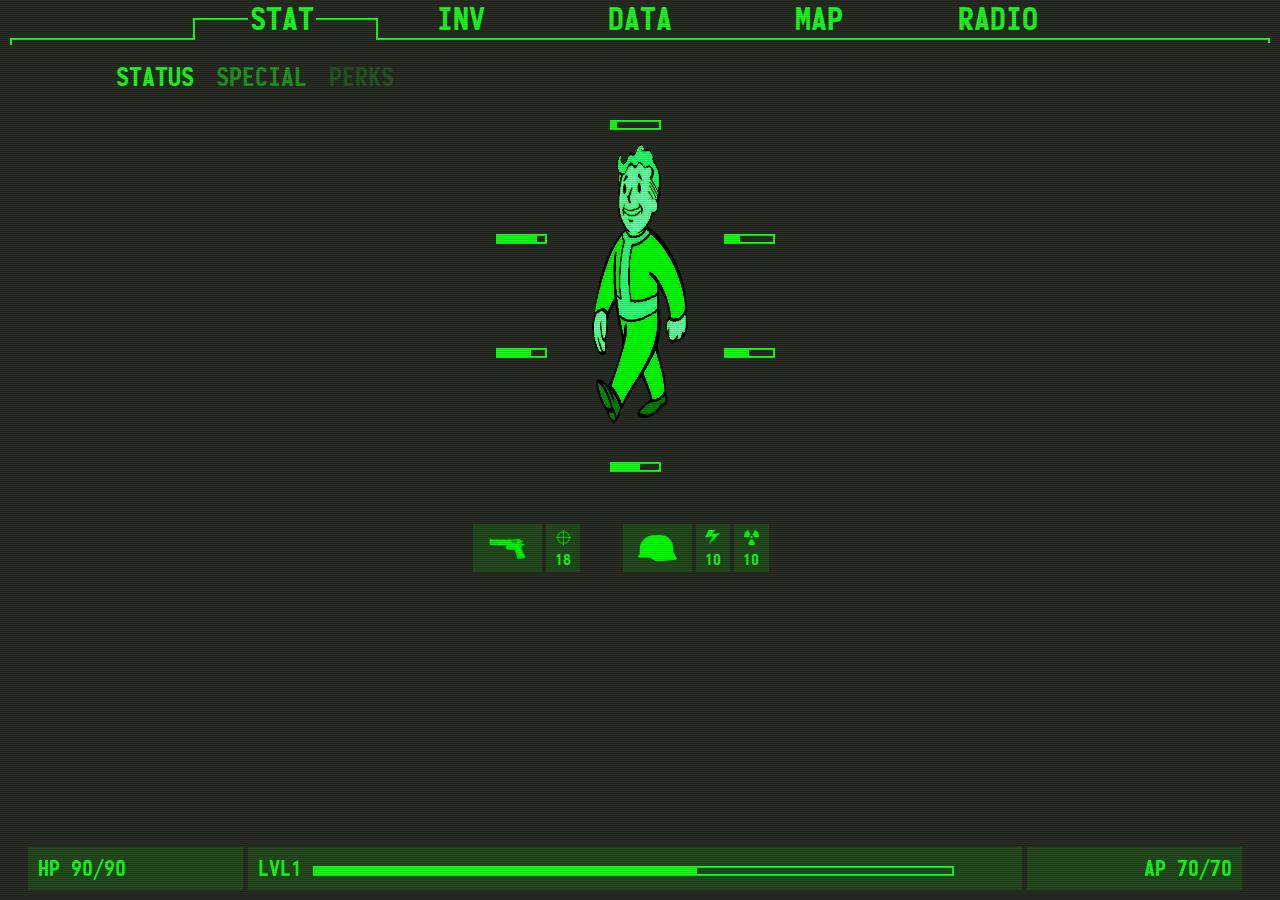
==== index.html @ efe97548 "Refresh knowledge with Vault Boy" ====
<!DOCTYPE html>
<html lang="eng">

<head>
    <meta charset="UTF-8">
    <title> Pipboy</title>
    <meta name="viewport" content="width=device-width, initial-scale=1, shrink-to-fit=no" />
    <link rel="stylesheet" href="css/bootstrap.min.css" />
    <link rel="stylesheet" href="css/pipboy.app.css" />
</head>

<body>
    <nav class="nav-underline">
        <ul class="nav nav-justified" id="main-nav">
            <li class="nav-item active">
                <a class="nav-link active" href="#">STAT</a>
            </li>
            <li class="nav-item">
                <a class="nav-link" href="./html/inv.html">INV</a>
            </li>
            <li class="nav-item">
                <a class="nav-link" href="#">DATA</a>
            </li>
            <li class="nav-item">
                <a class="nav-link" href="#">MAP</a>
            </li>
            <li class="nav-item">
                <a class="nav-link" href="#">RADIO</a>
            </li>
        </ul>
    </nav>
    <div class="container">
        <div class="row">
            <div class="col">
                <ul class="nav nav-tabs">
                    <li class="nav-item">
                        <a class="nav-link" data-toggle="tab" role="tab" href="#status">STATUS</a>
                    </li>
                    <li class="nav-item">
                        <a class="nav-link" data-toggle="tab" role="tab" href="#special">SPECIAL</a>
                    </li>
                    <li class="nav-item">
                        <a class="nav-link" data-toggle="tab" role="tab" href="#perks">PERKS</a>
                    </li>
                </ul>

                <div class="tab-content">
                    <div class="tab-pane active" id="status" role="tabpanel">
                        <div class="center-image">
                            <img src="img/pip.png" />
                        </div>
                        <div class="stat-bars">
                            <div class="row">
                                <div class="col">
                                    <div class="stat-bar">
                                        <div class="level-progress"><div class="level-progress-indicator" style="width:10%"></div>
                                        </div>
                                    </div>
                                </div>
                            </div>

                            <div class="row">
                                <div class="col-4">
                                    <div class="stat-bar float-right">
                                        <div class="level-progress"><div class="level-progress-indicator" style="width:84%"></div>
                                        </div>
                                    </div>
                                </div>
                                <div class="col-4"></div>
                                <div class="col-4">
                                    <div class="stat-bar float-left">
                                        <div class="level-progress"><div class="level-progress-indicator" style="width:30%"></div>
                                        </div>
                                    </div>
                                </div>
                            </div>
                            <div class="row">
                                <div class="col-4 ">
                                    <div class="stat-bar float-right">
                                        <div class="level-progress"><div class="level-progress-indicator" style="width:70%"></div>
                                        </div>
                                    </div>
                                </div>
                                <div class="col-4"></div>
                                <div class="col-4">
                                    <div class="stat-bar float-left">
                                        <div class="level-progress"><div class="level-progress-indicator" style="width:50%"></div>
                                        </div>
                                    </div>
                                </div>
                            </div>
                            <div class="row">
                                <div class="col">
                                    <div class="stat-bar">
                                        <div class="level-progress"><div class="level-progress-indicator" style="width:60%"></div>
                                        </div>
                                    </div>
                                </div>
                            </div>
                        </div>
                        <div class="row stats-numbers justify-content-center">
                            <div class="col-1 transparent"></div>
                            <div class="col-2">
                                    <img src="./img/pistol.png" class="img-responsive lg-img" /> 
                            </div>
                            <div class="col-1">
                                <div class="icon">
                                    <img src="./img/crosshair.png" class="sm-img img-responsive" />
                                </div>
                                <div class="points">18</div>
                            </div>
                            <div class="col-1 transparent"></div>
                            <div class="col-2">
                                <img src="./img/helmet.png" class="img-responsive lg-img" />
                            </div>
                            <div class="col-1">
                                    <div class="icon">
                                        <img src="img/lightening.png" class="sm-img img-responsive"/>
                                    </div>
                                    <div class="points">10</div>
                            </div>
                            <div class="col-1">
                                    <div class="icon">
                                        <img src="img/radiation.png" class="sm-img img-responsive" />
                                    </div>
                                    <div class="points">10</div>
                            </div>

                            <div class="col-2 transparent"></div>
                        </div>
                    </div>
                    <div class="tab-pane" id="special" role="tabpanel">SPECIAL</div>
                    <div class="tab-pane" id="perks" role="tabpanel">PERKS</div>
                </div>
            </div>
        </div>
    </div>

    <nav class="pip-footer">
        <div class="row justify-content-center">
            <div class="col-2">HP 90/90</div>
            <div class="col-8">
                <span style="width:10%">LVL1</span>
                <div class="level-progress">
                    <div class="level-progress-indicator" style="width:60%"></div>
                </div>
            </div>
            <div class="col-2 text-right">AP 70/70</div>
        </div>
    </nav>
    <script src="https://code.jquery.com/jquery-3.4.1.min.js"></script>
    <script src="js/bootstrap.min.js"></script>
    <script src="js/pipboy.app.js"></script>
</body>

</html>
---- css/pipboy.app.css ----
@font-face{
    font-family: Pipboy;
    src: url(../fonts/monofonto.ttf)
}

body{
    color:#14fe17;
    background: #272b23;
    height: 100vh;
    font-family: Pipboy, Georgia, 'Times New Roman', Times, serif;
}

body::after{
    width: 100%;
    height: 100%;
    content: "";
    position: absolute;
    top: 0px;
    left: 0px;
    background: repeating-linear-gradient(0deg,rgba(0,0,0,.5), rgba(0,0,0,.4) 1px, transparent 1px, transparent 2px);
    opacity: 0.3;
    z-index: 100;
    pointer-events: none;
}

 ul.nav > li > a {
    color: #1afe1d;
}

nav.nav-underline{
    width: calc(100% - 20px);
    margin: 0px 10px;
    border-bottom: 2px solid;
}

nav.nav-underline > .nav{
    margin: 0px calc(100vw/7);
}


nav.nav-underline > ul > li > a {
    font-size: 32px;
    line-height: 22px;
}

nav.nav-underline::before, nav.nav-underline::after {
    content: "";
    position: absolute;
    height: 5px;
    width: 2px;
    display: block;
    background: #1afe1d;
}

nav.nav-underline::before {
    left: 10px;
    margin-top: 40px;
}

nav.nav-underline::after {
    right: 10px;
}


nav.nav-underline > ul > li {
    width: 100%;
}

nav.nav-underline > ul.nav > li.nav-item > a.nav-link {
    display: table;
    padding-left: 2px;
    padding-right: 2px;
    margin: auto;
    text-align: center;
    z-index: 50;
    position: relative;
    background: #272b23;
}

    nav.nav-underline > ul > li.active::before{
        content: "";
        position: absolute;
        display: block;
        height: 22px;
        top: 18px;
        padding-left: 5px;
        max-width: calc((100vw - 20px - 100vw/3)/4.5);
        width: 100%;
        background: #272b23;
        border-left: 2px solid;
        border-right: 2px solid;
        border-top: 2px solid;

    }


@media screen and (max-width: 650px ){
    nav.nav-underline > ul > li > a{
        font-size: 22px;
    }

    .nav.nav-tabs > li.nav-item > a.nav-link{
        font-size: 18px;
    }
}

@media screen and (max-width: 540px ){
    nav.nav-underline > ul > li > a{
        font-size: 16px;
    }

    .nav.nav-tabs > li.nav-item > a.nav-link{
        font-size: 12px;
    }
}

.tab-content{
    height: 70vh;
}

.tab-content .tab-pane.active{
    height: 70vh;
}

#status{
    max-width: 30vw;
    margin: auto;
}

@media screen and (max-width: 769px)
{
    #status{
        max-width: 70vw;
    }

}

.center-image{
    position: absolute;
    max-width: inherit;
    width: 100%;
    height: 50%;
    margin-top: 30px;
    text-align: center;
}

.center-image img{
    height: 80%;
    width: 25%;
    filter: grayscale(1) sepia(100%) hue-rotate(55deg) saturate(7) brightness(1) contrast(2);
}

.stats-numbers{
    text-align: center;
}

.stat-bars .row {
    margin-bottom: 10vh;
}

.stat-bars .row:last-child{
    margin-bottom: 5vh ;
}

.stats-numbers .col-2, .stats-numbers .col-1{
    background: rgba(16,255,0,.15);
    margin-right: 4px;
}

.stats-numbers img{
    width: 100%;
    margin: auto;
    align-content: center;
    filter: grayscale(1) brightness(200) contrast(0) sepia(100%) hue-rotate(55deg) saturate(20);
}

.stats-numbers .sm-img{
    width: 15px;
    height: 15px;
}

.stats-numbers .col-2{
    display: flex;
    align-items: center;
}

.stats-numbers .col-1{
    padding: 0;
    text-align: center;
}

.stats-numbers .transparent{
    background: transparent;
}

.stat-bar {
    width: 6vw;
    margin: auto;
}


.pip-footer{
    position: fixed;
    font-size: 2.5vw;
    margin: 10px 0 10px 5px;
    width: calc(100% - 20px);
    bottom: 0;
}

@media screen and (min-width : 660px){
    .pip-footer{
        font-size: 22px;
    }

    .stat-bar {
        width: 60px;
        margin: auto;
    }
}
.pip-footer .col-8,.pip-footer .col-2 {
    background: rgba(16,255,0,.15);
    padding: 5px 10px;
}

/* .pip-footer .col-2:first-of-type{
    margin-left: 2vw;
} */
.pip-footer .col-8{
    margin: 0px 5px;
    flex: 0 0 60%;
}

.nav.nav-tabs{
    margin: 20px;
    border: none;
}

.nav.nav-tabs > .nav-item > .nav-link:hover{
    border: 1px solid transparent;
}

.nav.nav-tabs > li.nav-item > a.nav-link {
    font-size: 26px;
    background: transparent;
    border: 1px solid transparent;
    line-height: 22px;
    padding: 5px 10px;
}

@media screen and (max-width: 650px ){
    .nav.nav-tabs > li.nav-item > a.nav-link{
        font-size: 18px;
    }
}

@media screen and (max-width: 540px ){
    .nav.nav-tabs > li.nav-item > a.nav-link{
        font-size: 14px;
    }
}

.nav.nav-tabs > li:nth-child(2) > a{
    opacity: .5;
}

.nav.nav-tabs > li:nth-child(3) > a{
    opacity: .2;
}

.level-progress{
    width: 85%;
    height: 10px;
    border: 2px solid;
    display: inline-block;
}

.level-progress-indicator{
    background: #14fe17;
    height: 6px;
}

.tab-content #status.full-pane {
    max-width: 100%;
    width: 100%;
}

.item-list{
    float: left;
    padding: 0;
    list-style: none;
    margin: 0;
}

.item-list > li > a{
    display: block;
    padding: 5px 10px;
    width: 40vw;
    border-radius: 2px;
    color: #14fe17;
    padding-left: 25px;
}

#status .item-list > li > a:hover{
    text-decoration: none;
    background: #14fe17;
    color: #272b23;
}

.item-stats{
    width: 20vw;
    right: 0;
    position: absolute;
    bottom: 2vh;
}

@media screen and (max-width:800px){
    .item-stats{
        width: 40vw;
    }
}

.item-stats .col{
    background: rgba(16,255,0,.15);
    margin-bottom: 2px;
}
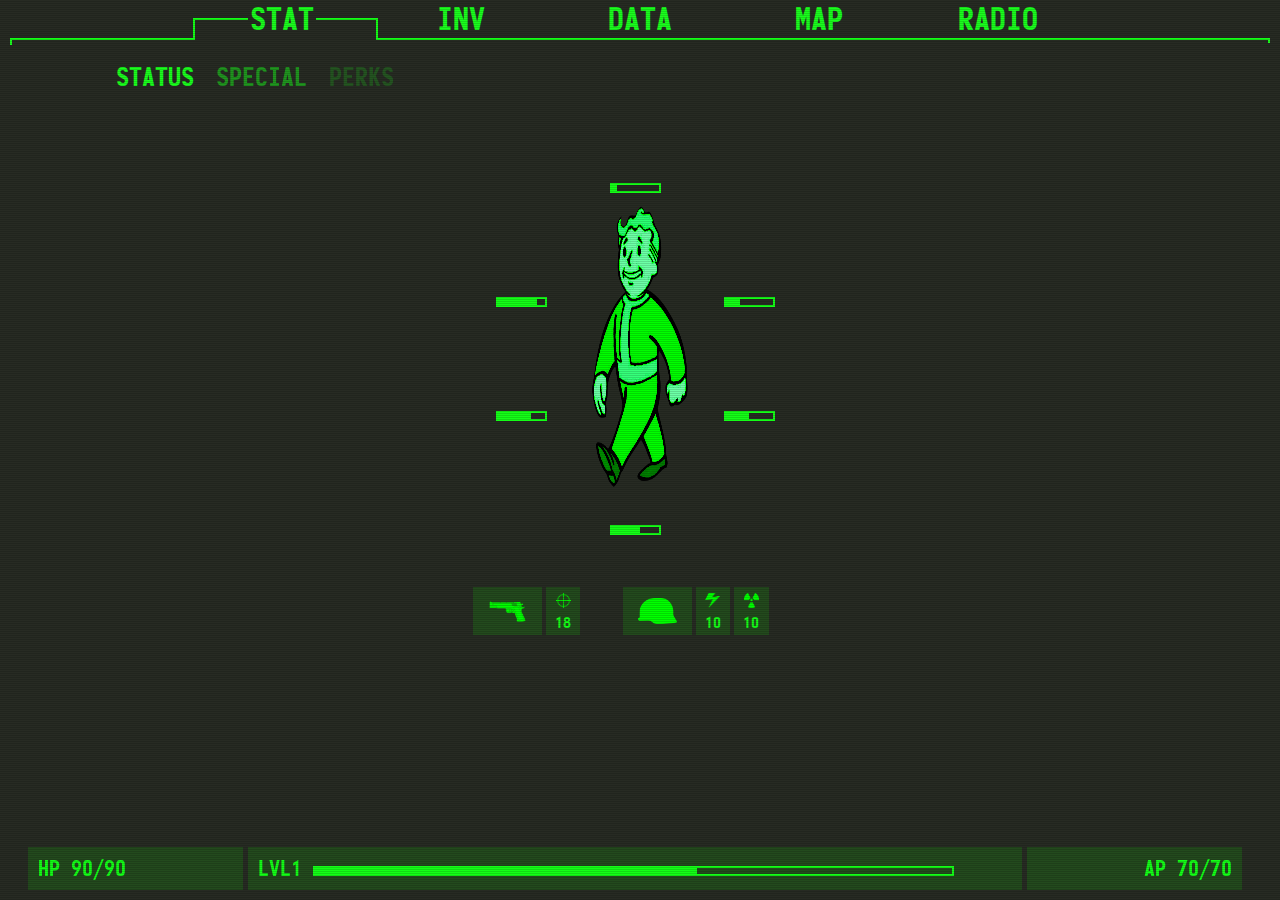
==== commit 4809dc0c: "update GunList + pictures + styleing" ====
--- a/index.html
+++ b/index.html
@@ -45,7 +45,7 @@
                 </ul>
 
                 <div class="tab-content">
-                    <div class="tab-pane active" id="status" role="tabpanel">
+                    <div class="tab-pane active big" id="status" role="tabpanel">
                         <div class="center-image">
                             <img src="img/pip.png" />
                         </div>
--- a/css/pipboy.app.css
+++ b/css/pipboy.app.css
@@ -2,6 +2,21 @@
 @font-face{
     font-family: Pipboy;
     src: url(../fonts/monofonto.ttf)
+}
+
+::-webkit-scrollbar {
+    width: 4px;
+}
+ 
+::-webkit-scrollbar-track {
+    -webkit-box-shadow: inset 0 0 6px rgba(0,0,0,0.3); 
+    border-radius: 10px;
+}
+ 
+::-webkit-scrollbar-thumb {
+    border-radius: 10px;
+    background: #14fe17;
+    -webkit-box-shadow: inset 0 0 6px rgba(0,0,0,0.5); 
 }
 
 body{
@@ -123,6 +138,13 @@
     height: 70vh;
 }
 
+@media screen and (min-width: 800px){
+
+.tab-content .tab-pane.active.big{
+    padding-top: 7vh;
+}
+}
+
 #status{
     max-width: 30vw;
     margin: auto;
@@ -290,6 +312,8 @@
     padding: 0;
     list-style: none;
     margin: 0;
+    max-height: 40vh;
+    overflow-y: scroll;
 }
 
 .item-list > li > a{
@@ -307,6 +331,27 @@
     color: #272b23;
 }
 
+.item-list a.active::before{
+    content: '';
+    display: block;
+    position: relative;
+    float: left;
+    height: 10px;
+    width: 10px;
+    margin: 6px 6px 0 -20px;
+    background: #14fe17;
+}
+
+.item-list a.active:hover::before{
+    background: #272b23;
+}
+
+
+.weapon-img .weapon{
+    width: 100%;
+    max-height: 80vh;
+}
+
 .item-stats{
     width: 20vw;
     right: 0;
@@ -315,12 +360,46 @@
 }
 
 @media screen and (max-width:800px){
+
+    .item-list{
+        width:90%;
+        max-height: 17vh;
+        font-size: 13px;
+    }
+
+    .item-list > li > a{
+        width: 100%;
+    }
+
+    .item-list a.active::before{
+        content: '';
+        display: block;
+        position: relative;
+        float: left;
+        height: 7px;
+        width: 7px;
+        margin: 6px 6px 0 -10px;
+        background: #14fe17;
+    }
+
+    .row.img-row{
+        display: inline-block;
+    }
+
+    .weapon-img .weapon{
+        width: 100%;
+        max-height: 70vh;
+    }
+
     .item-stats{
         width: 40vw;
-    }
+        right: 30px;
+    }
+
 }
 
 .item-stats .col{
     background: rgba(16,255,0,.15);
     margin-bottom: 2px;
-}+}
+
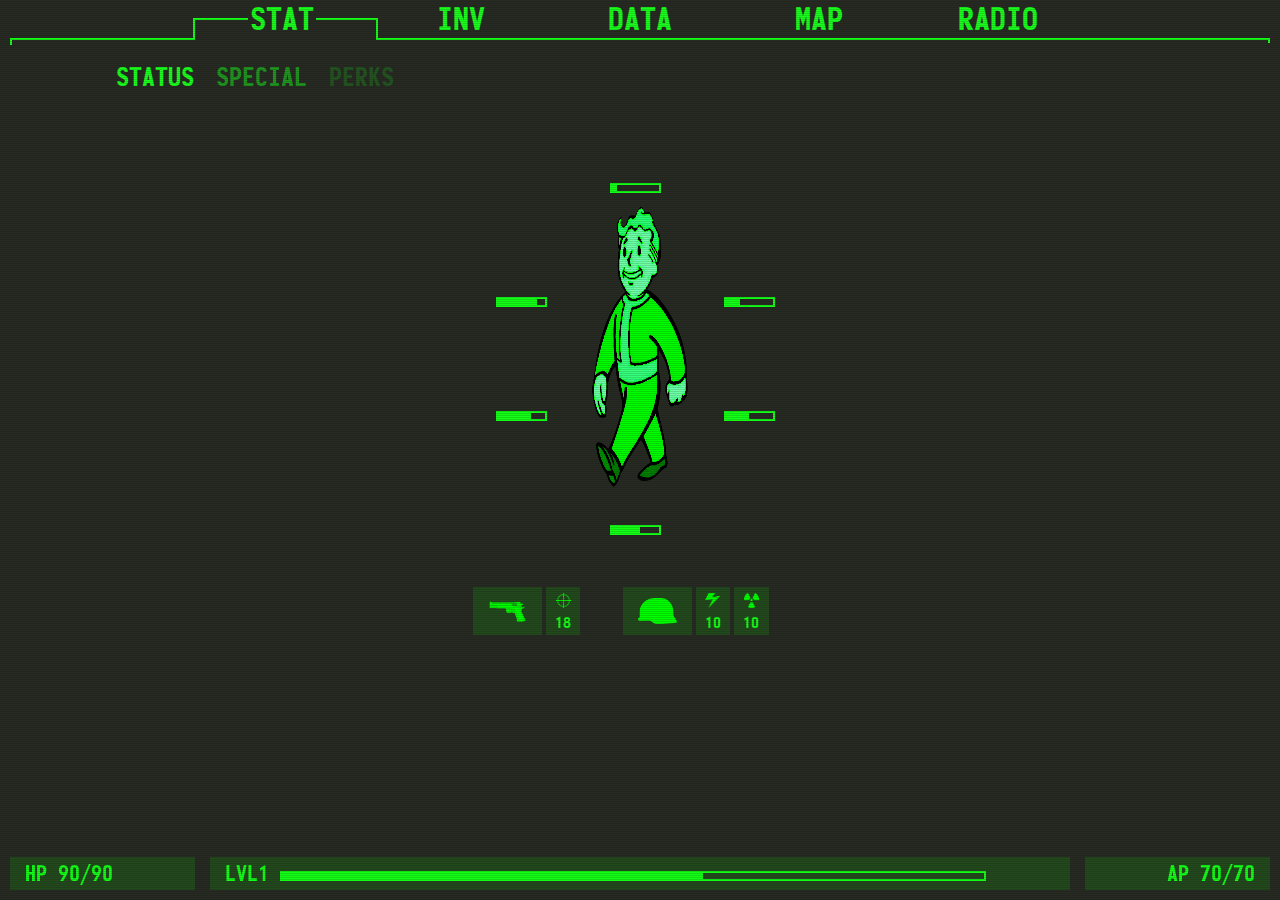
==== commit ffcdc102: "kompresja zdjec" ====
--- a/index.html
+++ b/index.html
@@ -53,7 +53,8 @@
                             <div class="row">
                                 <div class="col">
                                     <div class="stat-bar">
-                                        <div class="level-progress"><div class="level-progress-indicator" style="width:10%"></div>
+                                        <div class="level-progress">
+                                            <div class="level-progress-indicator" style="width:10%"></div>
                                         </div>
                                     </div>
                                 </div>
@@ -62,14 +63,16 @@
                             <div class="row">
                                 <div class="col-4">
                                     <div class="stat-bar float-right">
-                                        <div class="level-progress"><div class="level-progress-indicator" style="width:84%"></div>
+                                        <div class="level-progress">
+                                            <div class="level-progress-indicator" style="width:84%"></div>
                                         </div>
                                     </div>
                                 </div>
                                 <div class="col-4"></div>
                                 <div class="col-4">
                                     <div class="stat-bar float-left">
-                                        <div class="level-progress"><div class="level-progress-indicator" style="width:30%"></div>
+                                        <div class="level-progress">
+                                            <div class="level-progress-indicator" style="width:30%"></div>
                                         </div>
                                     </div>
                                 </div>
@@ -77,14 +80,16 @@
                             <div class="row">
                                 <div class="col-4 ">
                                     <div class="stat-bar float-right">
-                                        <div class="level-progress"><div class="level-progress-indicator" style="width:70%"></div>
+                                        <div class="level-progress">
+                                            <div class="level-progress-indicator" style="width:70%"></div>
                                         </div>
                                     </div>
                                 </div>
                                 <div class="col-4"></div>
                                 <div class="col-4">
                                     <div class="stat-bar float-left">
-                                        <div class="level-progress"><div class="level-progress-indicator" style="width:50%"></div>
+                                        <div class="level-progress">
+                                            <div class="level-progress-indicator" style="width:50%"></div>
                                         </div>
                                     </div>
                                 </div>
@@ -92,7 +97,8 @@
                             <div class="row">
                                 <div class="col">
                                     <div class="stat-bar">
-                                        <div class="level-progress"><div class="level-progress-indicator" style="width:60%"></div>
+                                        <div class="level-progress">
+                                            <div class="level-progress-indicator" style="width:60%"></div>
                                         </div>
                                     </div>
                                 </div>
@@ -101,7 +107,7 @@
                         <div class="row stats-numbers justify-content-center">
                             <div class="col-1 transparent"></div>
                             <div class="col-2">
-                                    <img src="./img/pistol.png" class="img-responsive lg-img" /> 
+                                <img src="./img/pistol.png" class="img-responsive lg-img" />
                             </div>
                             <div class="col-1">
                                 <div class="icon">
@@ -114,16 +120,16 @@
                                 <img src="./img/helmet.png" class="img-responsive lg-img" />
                             </div>
                             <div class="col-1">
-                                    <div class="icon">
-                                        <img src="img/lightening.png" class="sm-img img-responsive"/>
-                                    </div>
-                                    <div class="points">10</div>
+                                <div class="icon">
+                                    <img src="img/lightening.png" class="sm-img img-responsive" />
+                                </div>
+                                <div class="points">10</div>
                             </div>
                             <div class="col-1">
-                                    <div class="icon">
-                                        <img src="img/radiation.png" class="sm-img img-responsive" />
-                                    </div>
-                                    <div class="points">10</div>
+                                <div class="icon">
+                                    <img src="img/radiation.png" class="sm-img img-responsive" />
+                                </div>
+                                <div class="points">10</div>
                             </div>
 
                             <div class="col-2 transparent"></div>
@@ -137,15 +143,19 @@
     </div>
 
     <nav class="pip-footer">
-        <div class="row justify-content-center">
-            <div class="col-2">HP 90/90</div>
+        <div class="row">
+            <div class="col-2">
+                <div class="col">HP 90/90</div>
+            </div>
             <div class="col-8">
                 <span style="width:10%">LVL1</span>
                 <div class="level-progress">
                     <div class="level-progress-indicator" style="width:60%"></div>
                 </div>
             </div>
-            <div class="col-2 text-right">AP 70/70</div>
+            <div class="col-2 text-right">
+                <div class="col">AP 70/70</div>
+            </div>
         </div>
     </nav>
     <script src="https://code.jquery.com/jquery-3.4.1.min.js"></script>
--- a/css/pipboy.app.css
+++ b/css/pipboy.app.css
@@ -1,7 +1,8 @@
 
 @font-face{
     font-family: Pipboy;
-    src: url(../fonts/monofonto.ttf)
+    src: url(../fonts/monofonto.ttf);
+    font-display: swap;
 }
 
 ::-webkit-scrollbar {
@@ -228,6 +229,7 @@
     margin: 10px 0 10px 5px;
     width: calc(100% - 20px);
     bottom: 0;
+    left: 5px;
 }
 
 @media screen and (min-width : 660px){
@@ -240,17 +242,8 @@
         margin: auto;
     }
 }
-.pip-footer .col-8,.pip-footer .col-2 {
+.pip-footer .col, .pip-footer .col-8 {
     background: rgba(16,255,0,.15);
-    padding: 5px 10px;
-}
-
-/* .pip-footer .col-2:first-of-type{
-    margin-left: 2vw;
-} */
-.pip-footer .col-8{
-    margin: 0px 5px;
-    flex: 0 0 60%;
 }
 
 .nav.nav-tabs{
@@ -356,7 +349,7 @@
     width: 20vw;
     right: 0;
     position: absolute;
-    bottom: 2vh;
+    bottom: 5vh;
 }
 
 @media screen and (max-width:800px){
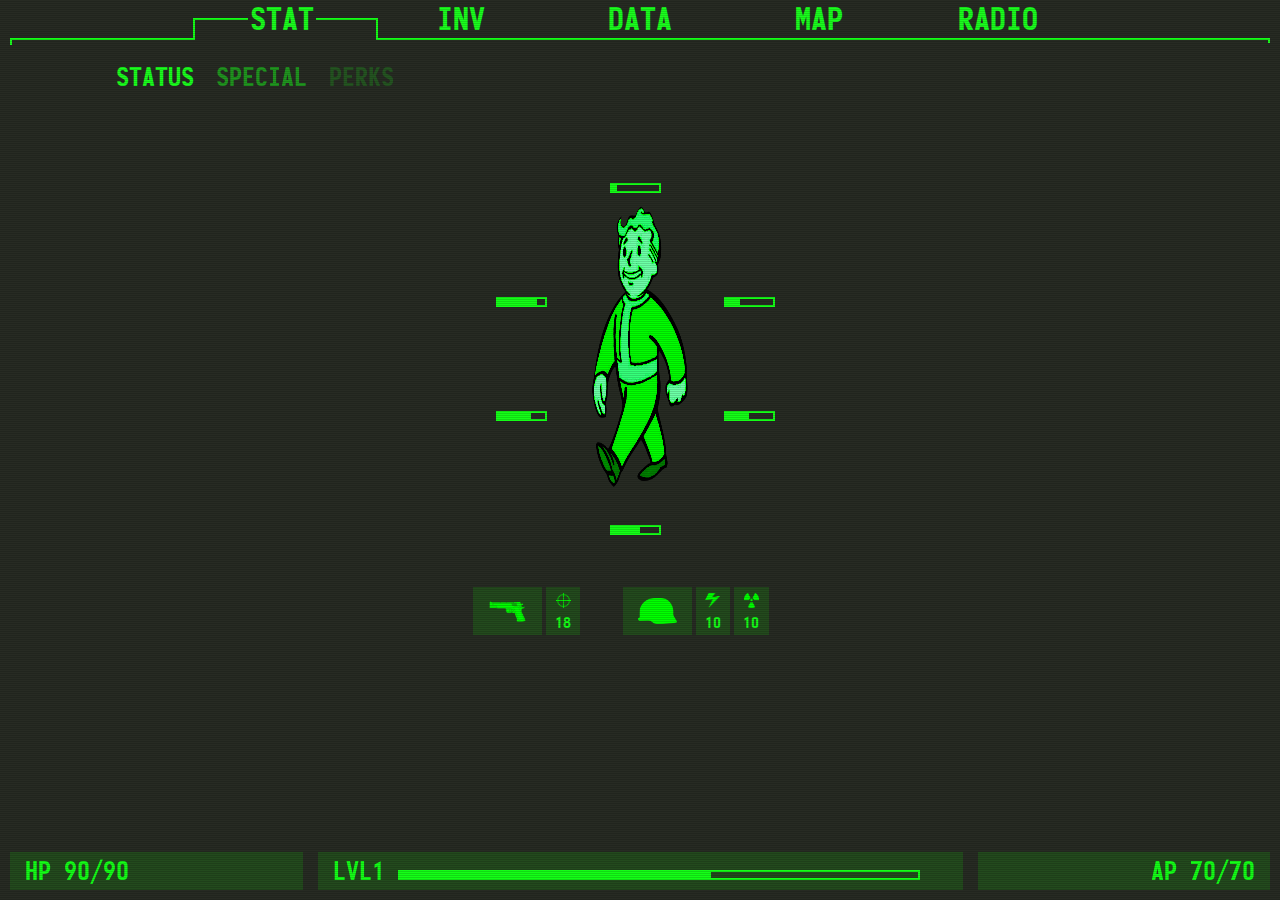
==== commit 63e56718: "fix" ====
--- a/index.html
+++ b/index.html
@@ -135,7 +135,17 @@
                             <div class="col-2 transparent"></div>
                         </div>
                     </div>
-                    <div class="tab-pane" id="special" role="tabpanel">SPECIAL</div>
+                    <div class="tab-pane" id="special" role="tabpanel">
+                        <ul class="item-list">
+                            <li><a>Strength</a></li>
+                            <li><a>Perception</a></li>
+                            <li><a>Endurance</a></li>
+                            <li><a>Charisma</a></li>
+                            <li><a>Inteligence</a></li>
+                            <li><a>Agility</a></li>
+                            <li><a>Luck</a></li>
+                        </ul>
+                    </div>
                     <div class="tab-pane" id="perks" role="tabpanel">PERKS</div>
                 </div>
             </div>
@@ -144,22 +154,23 @@
 
     <nav class="pip-footer">
         <div class="row">
-            <div class="col-2">
+            <div class="col-3">
                 <div class="col">HP 90/90</div>
             </div>
-            <div class="col-8">
+            <div class="col-6">
                 <span style="width:10%">LVL1</span>
                 <div class="level-progress">
                     <div class="level-progress-indicator" style="width:60%"></div>
                 </div>
             </div>
-            <div class="col-2 text-right">
+            <div class="col-3 text-right">
                 <div class="col">AP 70/70</div>
             </div>
         </div>
     </nav>
     <script src="https://code.jquery.com/jquery-3.4.1.min.js"></script>
     <script src="js/bootstrap.min.js"></script>
+    <script src="js/weapons.js"></script>
     <script src="js/pipboy.app.js"></script>
 </body>
 
--- a/css/pipboy.app.css
+++ b/css/pipboy.app.css
@@ -232,9 +232,9 @@
     left: 5px;
 }
 
-@media screen and (min-width : 660px){
+@media screen and (min-width : 800px){
     .pip-footer{
-        font-size: 22px;
+        font-size: 2vw;
     }
 
     .stat-bar {
@@ -242,7 +242,9 @@
         margin: auto;
     }
 }
-.pip-footer .col, .pip-footer .col-8 {
+
+
+.pip-footer .col, .pip-footer .col-8, .pip-footer .col-6 {
     background: rgba(16,255,0,.15);
 }
 
@@ -343,6 +345,8 @@
 .weapon-img .weapon{
     width: 100%;
     max-height: 80vh;
+    transition: opacity 1s; 
+    transition-duration: 2s;
 }
 
 .item-stats{
@@ -396,3 +400,47 @@
     margin-bottom: 2px;
 }
 
+.preloader,
+.preloader:before,
+.preloader:after {
+    background:  #14fe17;
+    animation: animation 1s infinite ease-in-out;
+    width: 12px;
+}
+
+.preloader:before,
+.preloader:after {
+    position: absolute;
+    content: '';
+}
+
+.preloader:before {
+    left: -20px;
+    animation-delay: -0.32s;
+}
+
+.preloader {
+    transform: translateZ(0);
+    animation-delay: -0.16s;
+    right: 17vw;
+    top: 24vh;
+    display: block;
+    position: absolute;
+}
+
+.preloader:after {
+    left: 20px;
+}
+
+@keyframes animation {
+    0%,
+    80%,
+    100% {
+        box-shadow: 0 0  #14fe17;
+        height: 40px;
+    }
+    40% {
+        box-shadow: 0 -30px  #14fe17;
+        height: 80px;
+    }
+}
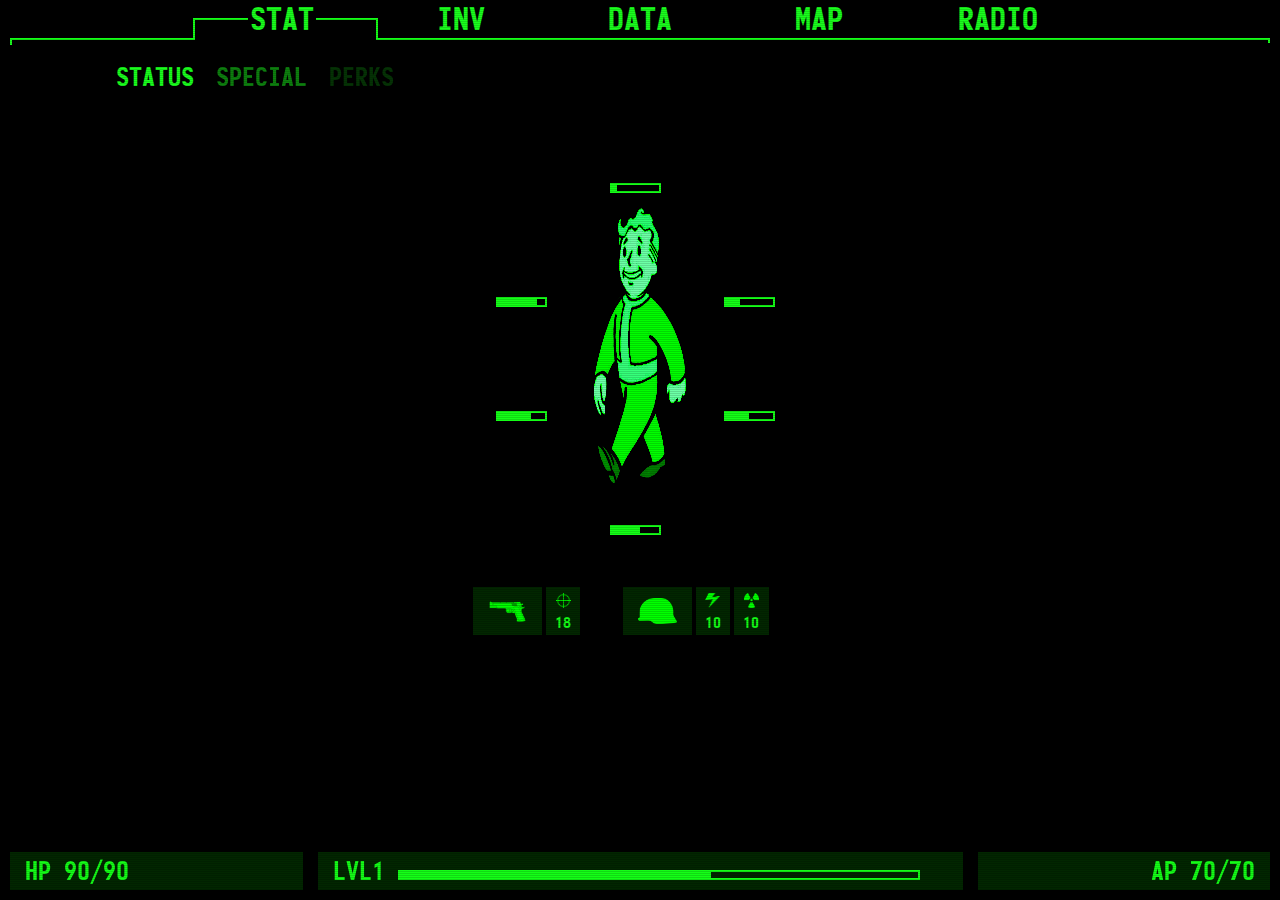
==== commit a43af93a: "add stats subpage" ====
--- a/index.html
+++ b/index.html
@@ -136,15 +136,25 @@
                         </div>
                     </div>
                     <div class="tab-pane" id="special" role="tabpanel">
-                        <ul class="item-list">
-                            <li><a>Strength</a></li>
-                            <li><a>Perception</a></li>
-                            <li><a>Endurance</a></li>
-                            <li><a>Charisma</a></li>
-                            <li><a>Inteligence</a></li>
-                            <li><a>Agility</a></li>
-                            <li><a>Luck</a></li>
-                        </ul>
+                        <div class="container">
+                            <ul class="hero-stats">
+                                <li>Strength<span class="right">3</span></li>
+                                <li>Perception<span class="right">4</span></li>
+                                <li>Endurance<span class="right">8</span></li>
+                                <li>Charisma<span class="right">9</span></li>
+                                <li>Intelligence<span class="right">5</span></li>
+                                <li>Agility<span class="right">4</span></li>
+                                <li>Luck<span class="right">999</span></li>
+                            </ul>
+                            <div class="stats-container">
+                                <div class="stat-img">
+                                    <img />
+                                </div>
+                                <div class="stat-description">
+
+                                </div>
+                            </div>
+                        </div>
                     </div>
                     <div class="tab-pane" id="perks" role="tabpanel">PERKS</div>
                 </div>
@@ -171,7 +181,9 @@
     <script src="https://code.jquery.com/jquery-3.4.1.min.js"></script>
     <script src="js/bootstrap.min.js"></script>
     <script src="js/weapons.js"></script>
+    <script src="js/stats.js"></script>
     <script src="js/pipboy.app.js"></script>
+    
 </body>
 
 </html>--- a/css/pipboy.app.css
+++ b/css/pipboy.app.css
@@ -22,7 +22,7 @@
 
 body{
     color:#14fe17;
-    background: #272b23;
+    background: #000000;
     height: 100vh;
     font-family: Pipboy, Georgia, 'Times New Roman', Times, serif;
 }
@@ -91,7 +91,7 @@
     text-align: center;
     z-index: 50;
     position: relative;
-    background: #272b23;
+    background: #000000;
 }
 
     nav.nav-underline > ul > li.active::before{
@@ -103,7 +103,7 @@
         padding-left: 5px;
         max-width: calc((100vw - 20px - 100vw/3)/4.5);
         width: 100%;
-        background: #272b23;
+        background: #000000;
         border-left: 2px solid;
         border-right: 2px solid;
         border-top: 2px solid;
@@ -323,7 +323,7 @@
 #status .item-list > li > a:hover{
     text-decoration: none;
     background: #14fe17;
-    color: #272b23;
+    color: #000000;
 }
 
 .item-list a.active::before{
@@ -338,7 +338,7 @@
 }
 
 .item-list a.active:hover::before{
-    background: #272b23;
+    background: #000000;
 }
 
 
@@ -354,6 +354,51 @@
     right: 0;
     position: absolute;
     bottom: 5vh;
+}
+
+.preloader,
+.preloader:before,
+.preloader:after {
+    background:  #14fe17;
+    animation: animation 1s infinite ease-in-out;
+    width: 12px;
+}
+
+.preloader:before,
+.preloader:after {
+    position: absolute;
+    content: '';
+}
+
+.preloader:before {
+    left: -20px;
+    animation-delay: -0.32s;
+}
+
+.preloader {
+    transform: translateZ(0);
+    animation-delay: -0.16s;
+    right: 17vw;
+    top: 24vh;
+    display: block;
+    position: absolute;
+}
+
+.preloader:after {
+    left: 20px;
+}
+
+@keyframes animation {
+    0%,
+    80%,
+    100% {
+        box-shadow: 0 0  #14fe17;
+        height: 40px;
+    }
+    40% {
+        box-shadow: 0 -30px  #14fe17;
+        height: 80px;
+    }
 }
 
 @media screen and (max-width:800px){
@@ -393,54 +438,124 @@
         right: 30px;
     }
 
-}
+    .preloader {
+        right: 50vw;
+        top: 40vh;
+        display: block;
+        position: absolute;
+    }
+
+}
+
+@media screen and (max-width:400px){
+    .pip-footer{
+        font-size: 12px;
+    }
+
+    .pip-footer .col-3 .col{
+        padding-left: 0px;
+        padding-right: 0px;
+    }
+
+    .pip-footer .level-progress{
+        width: 75%;
+    }
+}
+
 
 .item-stats .col{
     background: rgba(16,255,0,.15);
     margin-bottom: 2px;
 }
 
-.preloader,
-.preloader:before,
-.preloader:after {
-    background:  #14fe17;
-    animation: animation 1s infinite ease-in-out;
-    width: 12px;
-}
-
-.preloader:before,
-.preloader:after {
-    position: absolute;
-    content: '';
-}
-
-.preloader:before {
-    left: -20px;
-    animation-delay: -0.32s;
-}
-
-.preloader {
-    transform: translateZ(0);
-    animation-delay: -0.16s;
-    right: 17vw;
-    top: 24vh;
-    display: block;
-    position: absolute;
-}
-
-.preloader:after {
-    left: 20px;
-}
-
-@keyframes animation {
-    0%,
-    80%,
-    100% {
-        box-shadow: 0 0  #14fe17;
-        height: 40px;
-    }
-    40% {
-        box-shadow: 0 -30px  #14fe17;
-        height: 80px;
-    }
-}
+.hero-stats{
+    list-style: none;
+    display: flex;
+    justify-content: space-around;
+    flex-direction: column;
+    font-size: 12px;
+    padding-left: 0;
+    height: 20%;
+}
+#special .hero-stats > li:hover{
+    background: #14fe17;
+    color: #000000;
+}
+
+.stat-active{
+    background: #14fe17;
+    color: #000000;
+}
+
+.right{
+    float: right;
+}
+
+#special .container{
+    height: 100%;
+}
+
+.stats-container{
+    height: 80%;
+}
+
+#special .stats-container img {
+    width: 80%;
+    max-height: 100%;
+    filter:grayscale(1) sepia(50%) hue-rotate(55deg) saturate(7) brightness(0.9) contrast(5);
+}
+
+.stat-description{
+    height: 20%;
+    font-size: 4vw;
+}
+
+.stat-img {
+    height: 80%;
+    text-align: center;
+}
+
+ @media screen and (min-height: 800px){
+    .hero-stats{
+        font-size: 20px;
+        padding-top: 40px;
+    }
+
+} 
+
+@media screen and (min-width: 800px) and (max-height: 800px)
+{
+    #special .container {
+        display: flex;
+        height: 100%;
+    }
+
+    #special .hero-stats{
+        height: 90%;
+        font-size: 20px;
+        flex: 0 0 40%;
+    }
+
+    #special .hero-stats > li {
+        padding-left: 10px;
+    }
+
+    #special .stats-container{
+        flex: 1;
+    }
+
+    #special .stat-img{
+        height: 80%;
+    }
+
+    #special .stats-container img {
+        margin-left: 30px;
+    }
+
+    #special .stat-description{
+        text-align: center;
+        font-size: 2vw;
+        margin: 2vh 0 0 5vw;
+    }
+}
+
